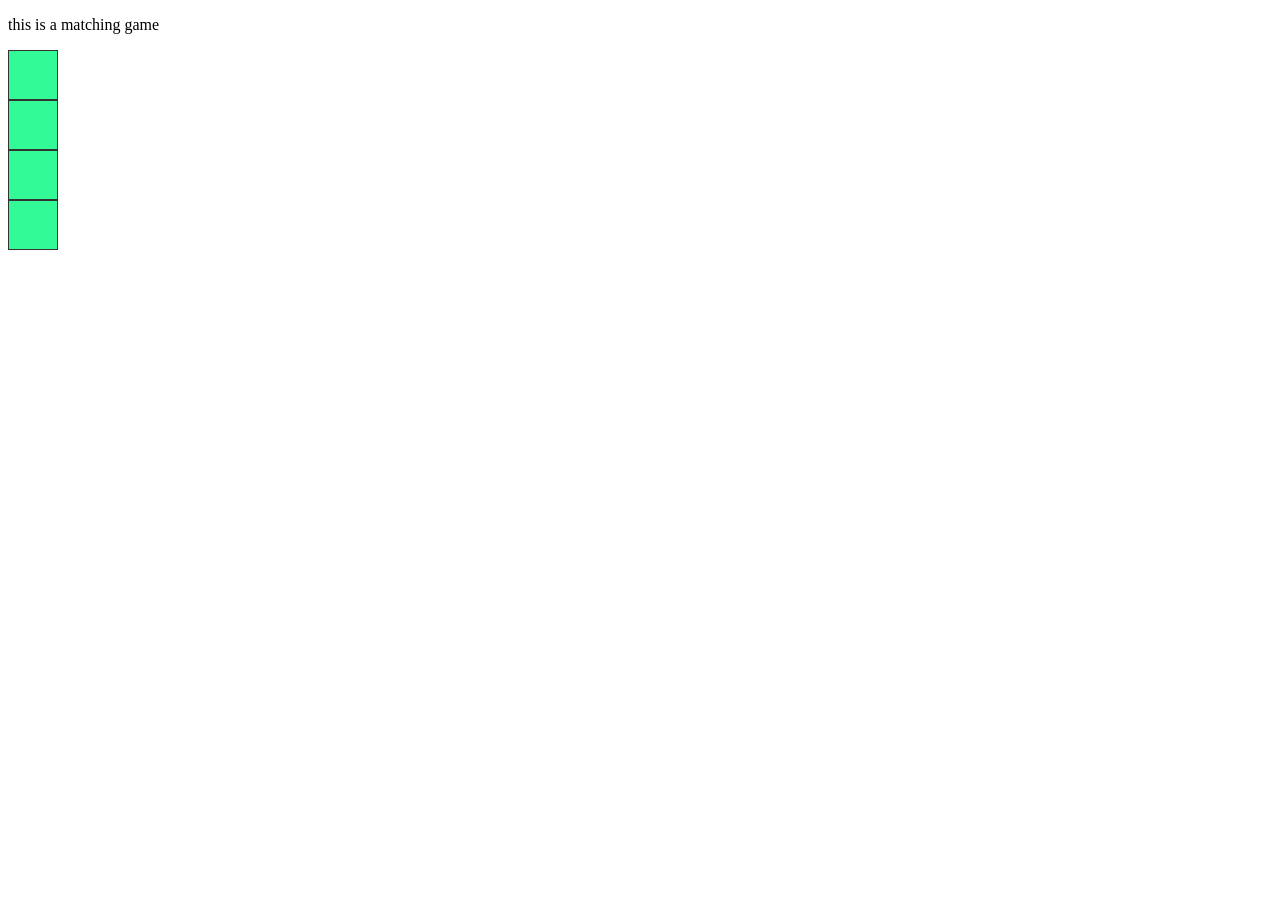
==== matchingGame.html @ 6ed80863 "inital commit" ====
<!DOCTYPE html>
<html lang="en">
<head>
    <meta charset="UTF-8">
    <title>Matching Game</title>
</head>
<body>
<link rel="stylesheet" type="text/css" href="matchingGame.css">
<p>this is a matching game</p>
<script src="matchingGame.js"></script>
</body>
</html>
---- matchingGame.css ----
.container {
    width: 100px;
    height: 100px;
}
.card {
    width: 50px;
    height: 50px;
    background: #32fa96;
    border: 1px solid #333;
    box-sizing: border-box;
}
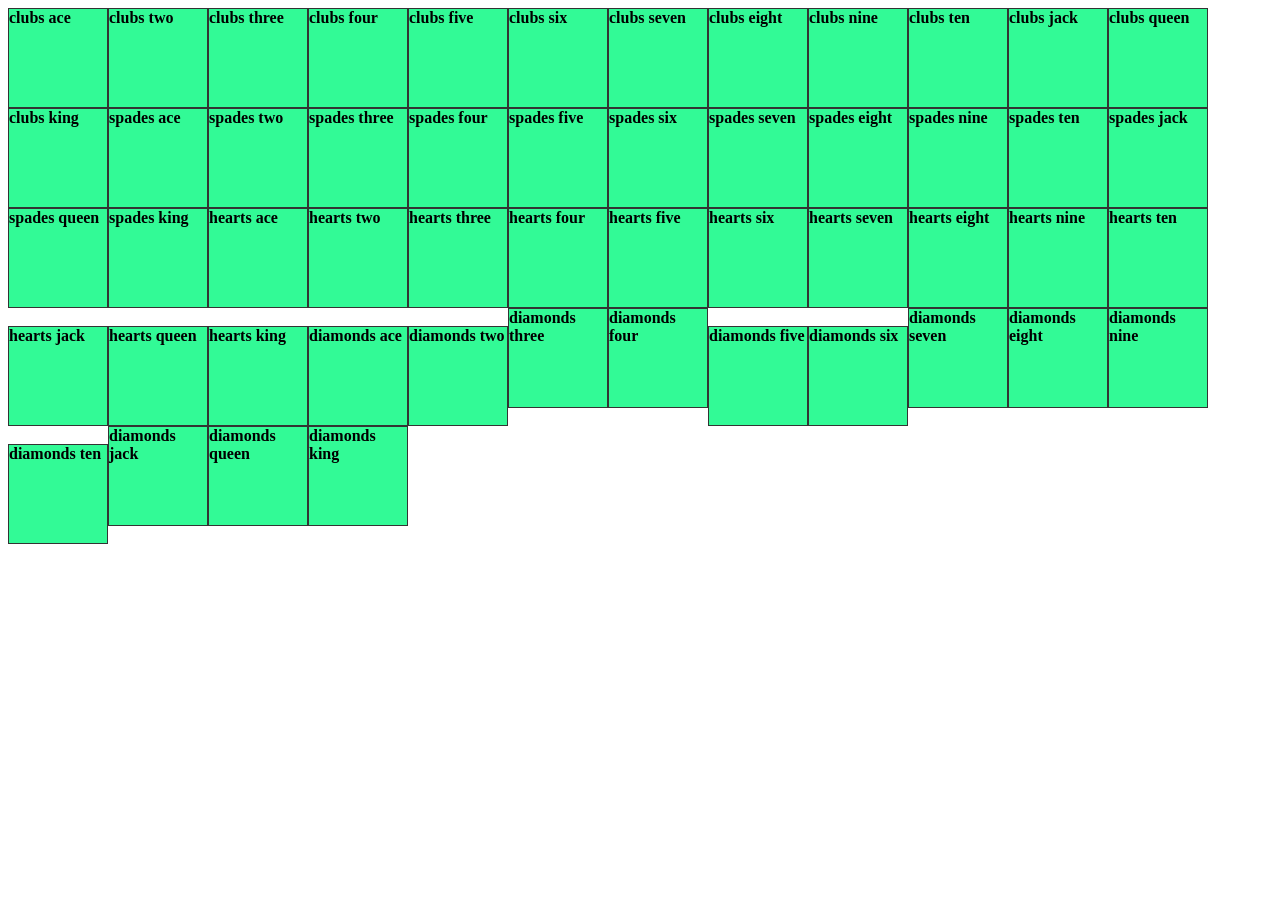
==== commit 990c7b0e: "added suits and types" ====
--- a/matchingGame.html
+++ b/matchingGame.html
@@ -6,7 +6,6 @@
 </head>
 <body>
 <link rel="stylesheet" type="text/css" href="matchingGame.css">
-<p>this is a matching game</p>
 <script src="matchingGame.js"></script>
 </body>
 </html>
--- a/matchingGame.css
+++ b/matchingGame.css
@@ -1,11 +1,15 @@
 .container {
+    width: 100%;
+}
+.card {
+    display: inline-block;
     width: 100px;
     height: 100px;
-}
-.card {
-    width: 50px;
-    height: 50px;
     background: #32fa96;
     border: 1px solid #333;
     box-sizing: border-box;
 }
+
+.card.over {
+    background: url(https://upload.wikimedia.org/wikipedia/commons/thumb/a/ab/01_of_spades_A.svg/2000px-01_of_spades_A.svg.png);
+}
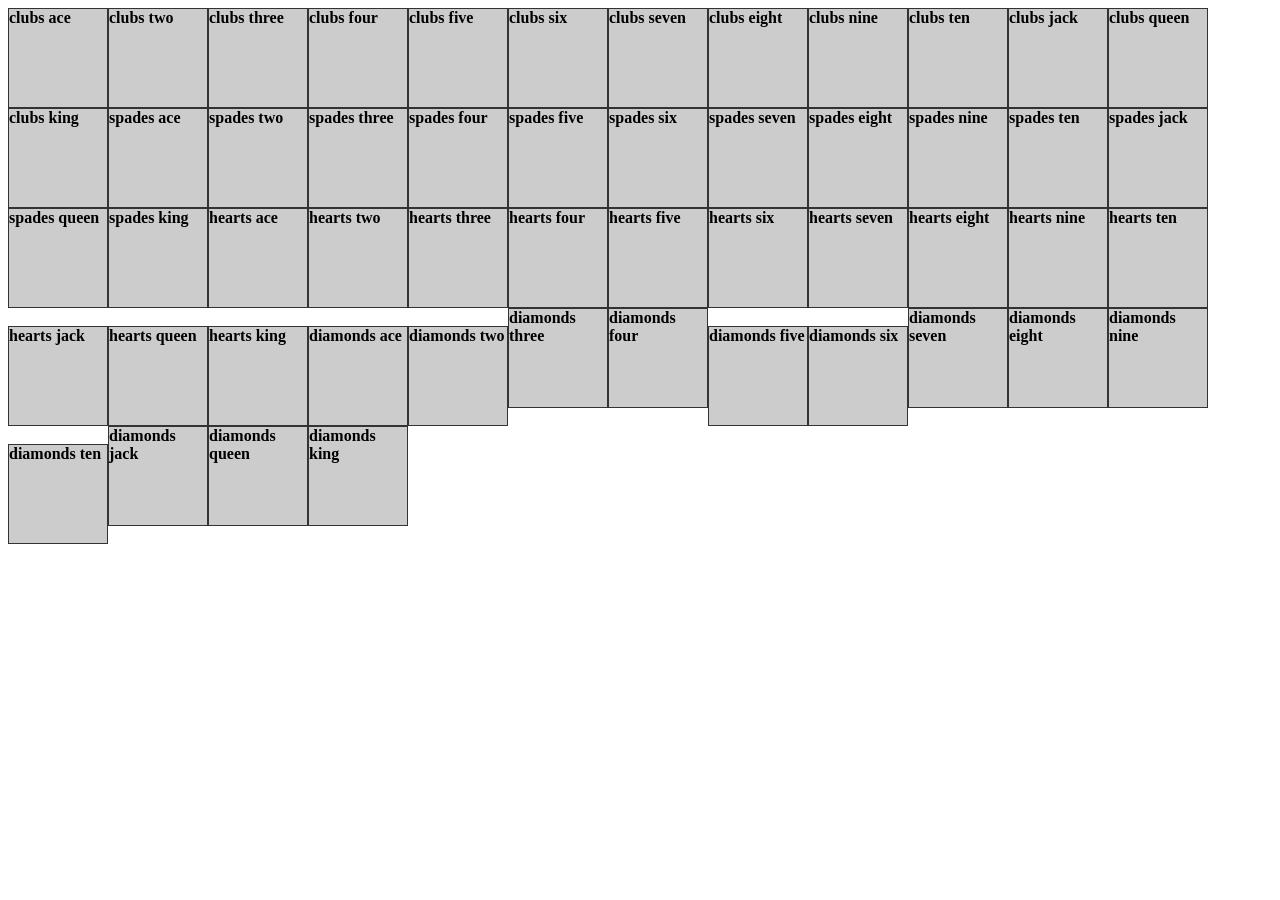
==== commit c16596d1: "added suits and types" ====
--- a/matchingGame.html
+++ b/matchingGame.html
@@ -6,6 +6,7 @@
 </head>
 <body>
 <link rel="stylesheet" type="text/css" href="matchingGame.css">
+
 <script src="matchingGame.js"></script>
 </body>
 </html>
--- a/matchingGame.css
+++ b/matchingGame.css
@@ -5,11 +5,12 @@
     display: inline-block;
     width: 100px;
     height: 100px;
-    background: #32fa96;
     border: 1px solid #333;
     box-sizing: border-box;
+    background-image: url(https://gm1.ggpht.com/[base64]s0-l75-ft-l75-ft);
+    background-color: #cccccc;
+    background-position: center;
 }
+.card.over {
 
-.card.over {
-    background: url(https://upload.wikimedia.org/wikipedia/commons/thumb/a/ab/01_of_spades_A.svg/2000px-01_of_spades_A.svg.png);
 }
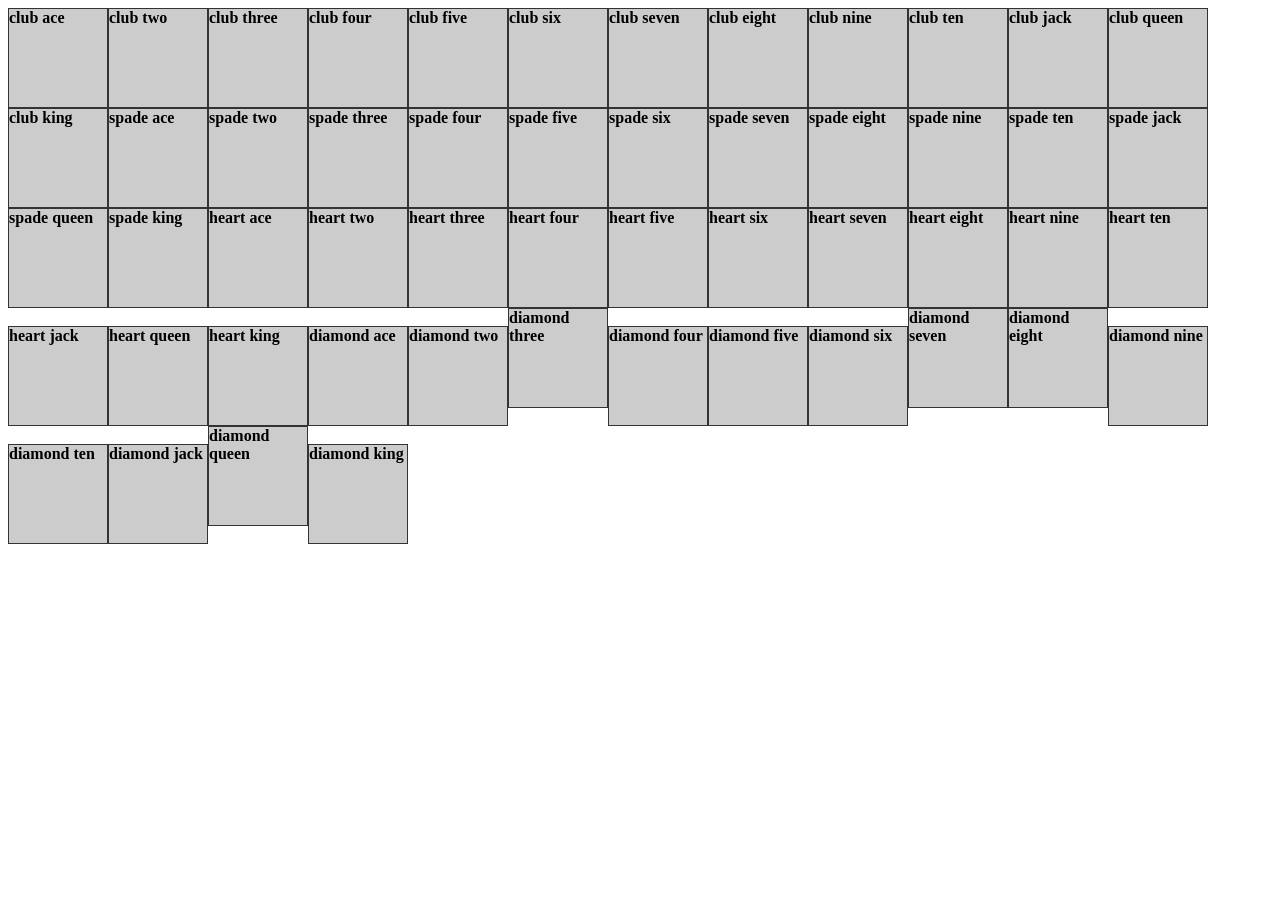
==== commit 5e55e26b: "added background image" ====
--- a/matchingGame.html
+++ b/matchingGame.html
@@ -6,7 +6,6 @@
 </head>
 <body>
 <link rel="stylesheet" type="text/css" href="matchingGame.css">
-
 <script src="matchingGame.js"></script>
 </body>
 </html>
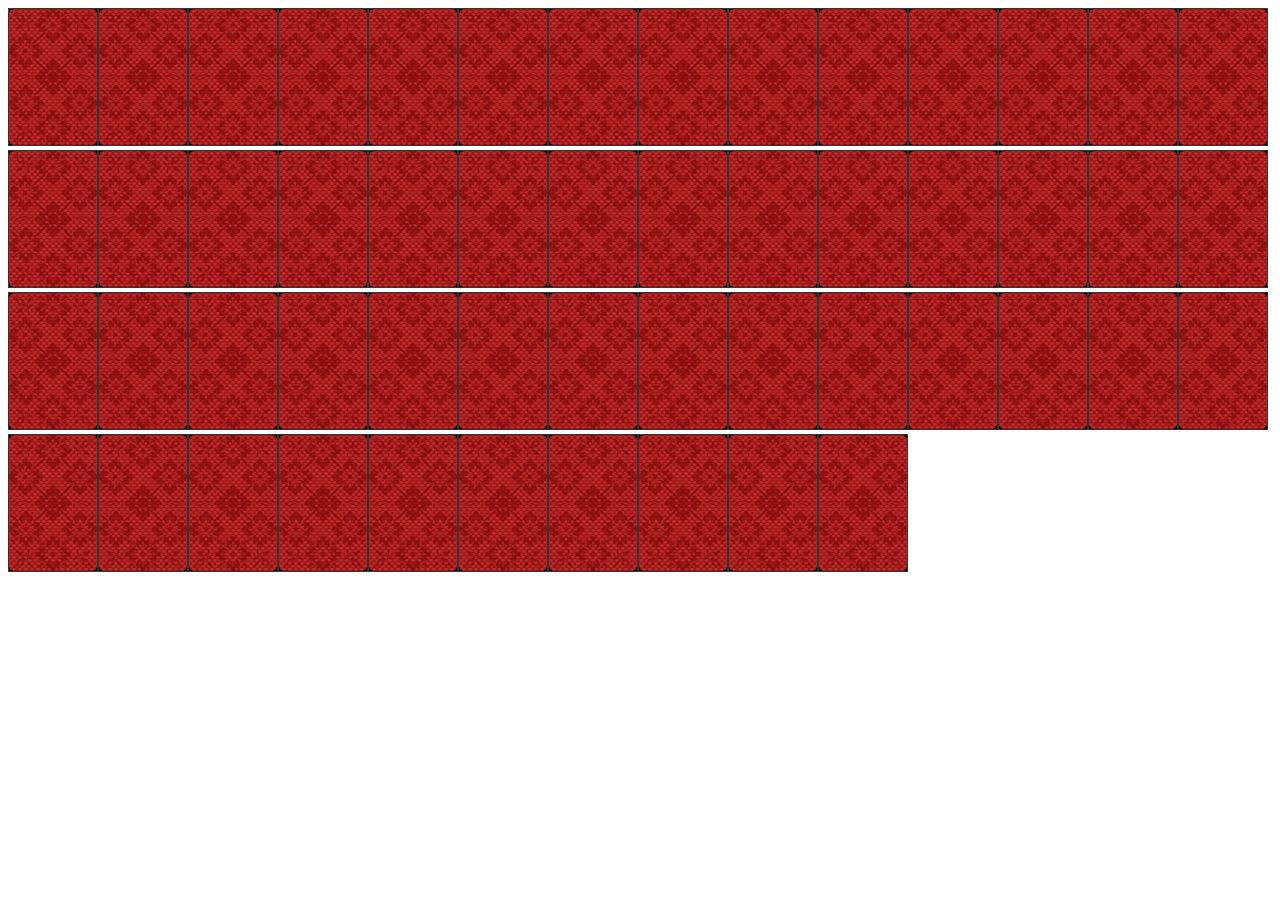
==== commit 09c30c88: "added pictures" ====
--- a/matchingGame.html
+++ b/matchingGame.html
@@ -7,5 +7,6 @@
 <body>
 <link rel="stylesheet" type="text/css" href="matchingGame.css">
 <script src="matchingGame.js"></script>
+<div class="player"></div>
 </body>
 </html>
--- a/matchingGame.css
+++ b/matchingGame.css
@@ -3,14 +3,72 @@
 }
 .card {
     display: inline-block;
-    width: 100px;
-    height: 100px;
+    width: 90px;
+    height: 138px;
     border: 1px solid #333;
     box-sizing: border-box;
-    background-image: url(https://gm1.ggpht.com/[base64]s0-l75-ft-l75-ft);
+    background-image: url(cardBackground.png);
     background-color: #cccccc;
-    background-position: center;
+    background-position: -32px 0px;
 }
+
+.card.spade.two { background-position: -32px 0px;}
+.card.spade.three { background-position: -126px 0px;}
+.card.spade.four { background-position: -220px 0px;}
+.card.spade.five { background-position: -314px 0px;}
+.card.spade.six { background-position: -408px 0px;}
+.card.spade.seven { background-position: -502px 0px;}
+.card.spade.eight { background-position: -596px 0px;}
+.card.spade.nine { background-position: -690px 0px;}
+.card.spade.ten { background-position: -784px 0px;}
+.card.spade.jack { background-position: -878px 0px;}
+.card.spade.queen { background-position: -972px 0px;}
+.card.spade.king { background-position: -1066px 0px;}
+.card.spade.ace { background-position: -16520px 0px;}
+
+.card.heart.two { background-position: -32px -138px;}
+.card.heart.three { background-position: -126px -138px;}
+.card.heart.four { background-position: -220px -138px;}
+.card.heart.five { background-position: -314px -138px;}
+.card.heart.six { background-position: -408px -138px;}
+.card.heart.seven { background-position: -502px -138px;}
+.card.heart.eight { background-position: -596px -138px;}
+.card.heart.nine { background-position: -690px -138px;}
+.card.heart.ten { background-position: -784px -138px;}
+.card.heart.jack { background-position: -878px -138px;}
+.card.heart.queen { background-position: -972px -138px;}
+.card.heart.king { background-position: -1066px -138px;}
+.card.heart.ace { background-position: -16520px -138px;}
+
+.card.diamond.two { background-position: -32px -278px;}
+.card.diamond.three { background-position: -126px -278px;}
+.card.diamond.four { background-position: -220px -278px;}
+.card.diamond.five { background-position: -314px -278px;}
+.card.diamond.six { background-position: -408px -278px;}
+.card.diamond.seven { background-position: -502px -278px;}
+.card.diamond.eight { background-position: -596px -278px;}
+.card.diamond.nine { background-position: -690px -278px;}
+.card.diamond.ten { background-position: -784px -278px;}
+.card.diamond.jack { background-position: -878px -278px;}
+.card.diamond.queen { background-position: -972px -278px;}
+.card.diamond.king { background-position: -1066px -278px;}
+.card.diamond.ace { background-position: -16520px -278px;}
+
+.card.club.two { background-position: -32px -418px;}
+.card.club.three { background-position: -126px -418px;}
+.card.club.four { background-position: -220px -418px;}
+.card.club.five { background-position: -314px -418px;}
+.card.club.six { background-position: -408px -418px;}
+.card.club.seven { background-position: -502px -418px;}
+.card.club.eight { background-position: -596px -418px;}
+.card.club.nine { background-position: -690px -418px;}
+.card.club.ten { background-position: -784px -418px;}
+.card.club.jack { background-position: -878px -418px;}
+.card.club.queen { background-position: -972px -418px;}
+.card.club.king { background-position: -1066px -418px;}
+.card.club.ace { background-position: -16520px -418px;}
+
+
 .card.over {
-
+    background-position: -596px -566px !important;
 }
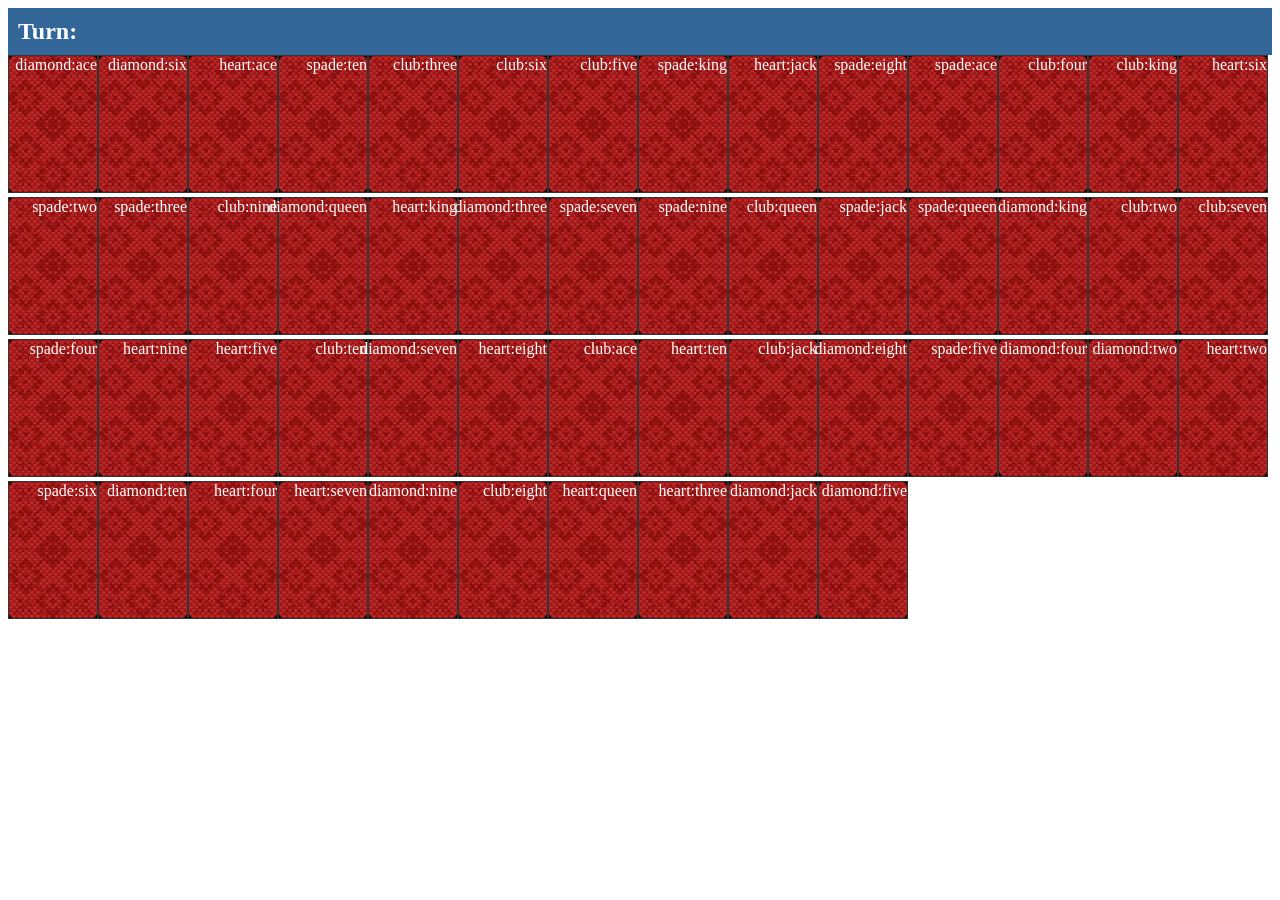
==== commit c6867860: "added headers fixed bugs" ====
--- a/matchingGame.html
+++ b/matchingGame.html
@@ -6,7 +6,11 @@
 </head>
 <body>
 <link rel="stylesheet" type="text/css" href="matchingGame.css">
+<div class="header">
+    <div class="turn">Turn:</div>
+    <div class="player"></div>
+    <div class="scores"></div>
+</div>
 <script src="matchingGame.js"></script>
-<div class="player"></div>
 </body>
 </html>
--- a/matchingGame.css
+++ b/matchingGame.css
@@ -1,7 +1,31 @@
+.header {
+    background: #336699;
+    color: #ffffff;
+    font-size: 24px;
+    font-weight: bold;
+    padding: 10px;
+}
+
+.header > div {
+    display: inline-block;
+}
+
+.scores {
+    float:right;
+}
+
+.cheat {
+    position: absolute;
+    top: 0px;
+    right: 0px;
+    color: #FFFFFF;
+}
+
 .container {
     width: 100%;
 }
 .card {
+    position: relative;
     display: inline-block;
     width: 90px;
     height: 138px;
@@ -72,3 +96,14 @@
 .card.over {
     background-position: -596px -566px !important;
 }
+.card.owner {
+   opacity: 0.5;
+}
+
+.card .owner-name {
+    position: absolute;
+    top: 50%;
+    left: 50%;
+    font-size: 40px;
+    transform: translate(-50%, -50%);
+}
